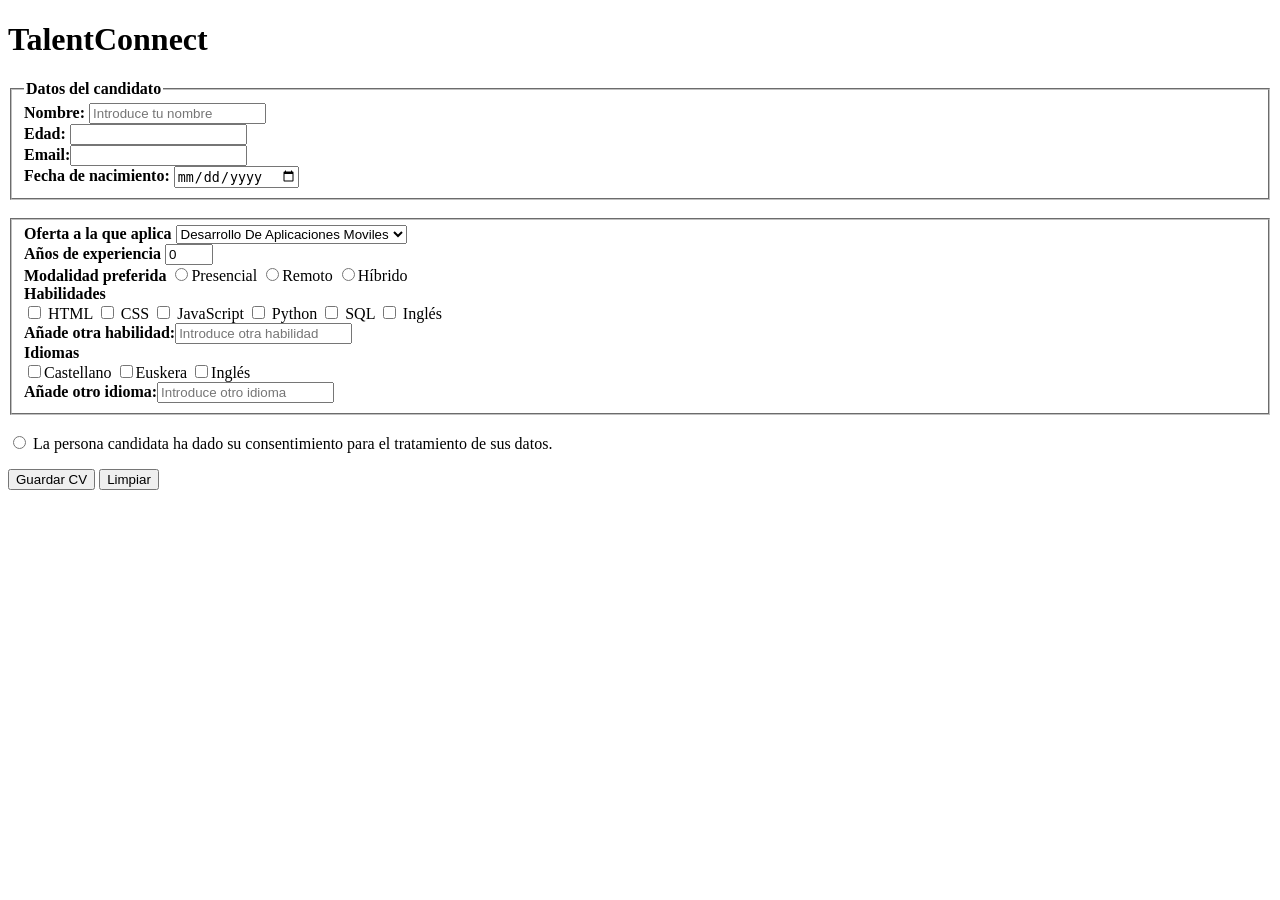
==== formulario.html @ cb963eca "feat: editar el formulario" ====
<!DOCTYPE html>
<html lang="en">
<head>
    <meta charset="UTF-8">
    <meta name="viewport" content="width=device-width, initial-scale=1.0">
    <title>Formulario TalentConnect</title>

</head>
<body>
    <h1>TalentConnect</h1>
    <form action="" method="POST" enctype="multipart/form-data">

        <fieldset>
            <legend><b>Datos del candidato</b></legend>
            <label for="nombre"><b>Nombre:</b></label>
            <input type="text" id="nombre" name="nombre" placeholder="Introduce tu nombre">
            <br>
            <label for="edad"><b>Edad:</b></label>
            <input type="number" id="edad" name="edad"/>
            <br>
            <b>Email:</b><input type="email" name="email" id="email">
            <br>
            <label for="nacimiento"><b>Fecha de nacimiento:</b></label>
            <input type="date" id="nacimiento" name="nacimiento">
            <br>
        </fieldset>
        
        <br>

        <fieldset>
            <label for="puesto" id="puesto"><b>Oferta a la que aplica</b></label>
            <select name="puesto" id="puesto">
                <option value="DdAM">Desarrollo De Aplicaciones Moviles</option>
                <option value="DW">Desarrollo Web</option>
                <option value="GdBD">Gestion de bases de datos</option>
            </select>
     

        <div>
          <label for="experiencia" id="experiencia"><b>Años de experiencia</b></label>
          <input type="number" id="experiencia" min="0" max="40" value="0">
        </div>
 

        <div>
            <span><b>Modalidad preferida</b></span>
                <label><input type="radio" name="modalidad" id="presencial" value="presencial">Presencial</label>
                <label><input type="radio" name="modalidad" id="remoto" value="remoto">Remoto</label>
                <label><input type="radio" name="modalidad" id="híbrido" value="híbrido">Híbrido</label>
            </div>
        </div>
    
        <div class="campo">
            <span><b>Habilidades</b></span>
            <div class="opciones">
                <label><input type="checkbox" name="habilidades" value="HTML"> HTML</label>
                <label><input type="checkbox" name="habilidades" value="CSS"> CSS</label>
                <label><input type="checkbox" name="habilidades" value="JavaScript"> JavaScript</label>
                <label><input type="checkbox" name="habilidades" value="Python"> Python</label>
                <label><input type="checkbox" name="habilidades" value="SQL"> SQL</label>
                <label><input type="checkbox" name="habilidades" value="Inglés"> Inglés</label> 
                <br>
                <b>Añade otra habilidad:</b><label><input type="text" name="habilidades" placeholder="Introduce otra habilidad"></label>
          </div>
        </div>

        <div class="idiomas">
            <span><b>Idiomas</b></span>
            <div class="opciones">
            <label><input type="checkbox" name="idioma" value="Castellano">Castellano</label>
            <label><input type="checkbox" name="idioma" value="Euskera">Euskera</label>
            <label><input type="checkbox" name="idioma" value="Inglés">Inglés</label>
            <br>
            <b>Añade otro idioma:</b><label><input type="text" name="idioma" placeholder="Introduce otro idioma">
            </div>
        </div>
        
        </fieldset>

        <!-- Poner que este campo sea oblogatorio con "required" -->
        <br>

        <label class="acepto">
          <input type="radio" id="privacidad">  
          La persona candidata ha dado su consentimiento para el tratamiento de sus datos.
        </label>
          <p id="errores" class="error"></p>

        <div class="botones">
          <button type="submit" class="botonEnviar">Guardar CV</button>
          <button type="reset" class="botonBorrar">Limpiar</button>
        </div>
    </form>

    <script>
        function ValidarForm() {
            var nombre = document.getElementById("nombre").value;
            var edad = document.getElementById("edad").value;
            var email = document.getElementById("email").value;
            var nacimiento = document.getElementById("nacimiento").value;
            var experiencia = document.getElementById("experiencia").value;    
            var puesto = document.getElementById("puesto").value;
            var 
            }

    </script>



</body>
</html>
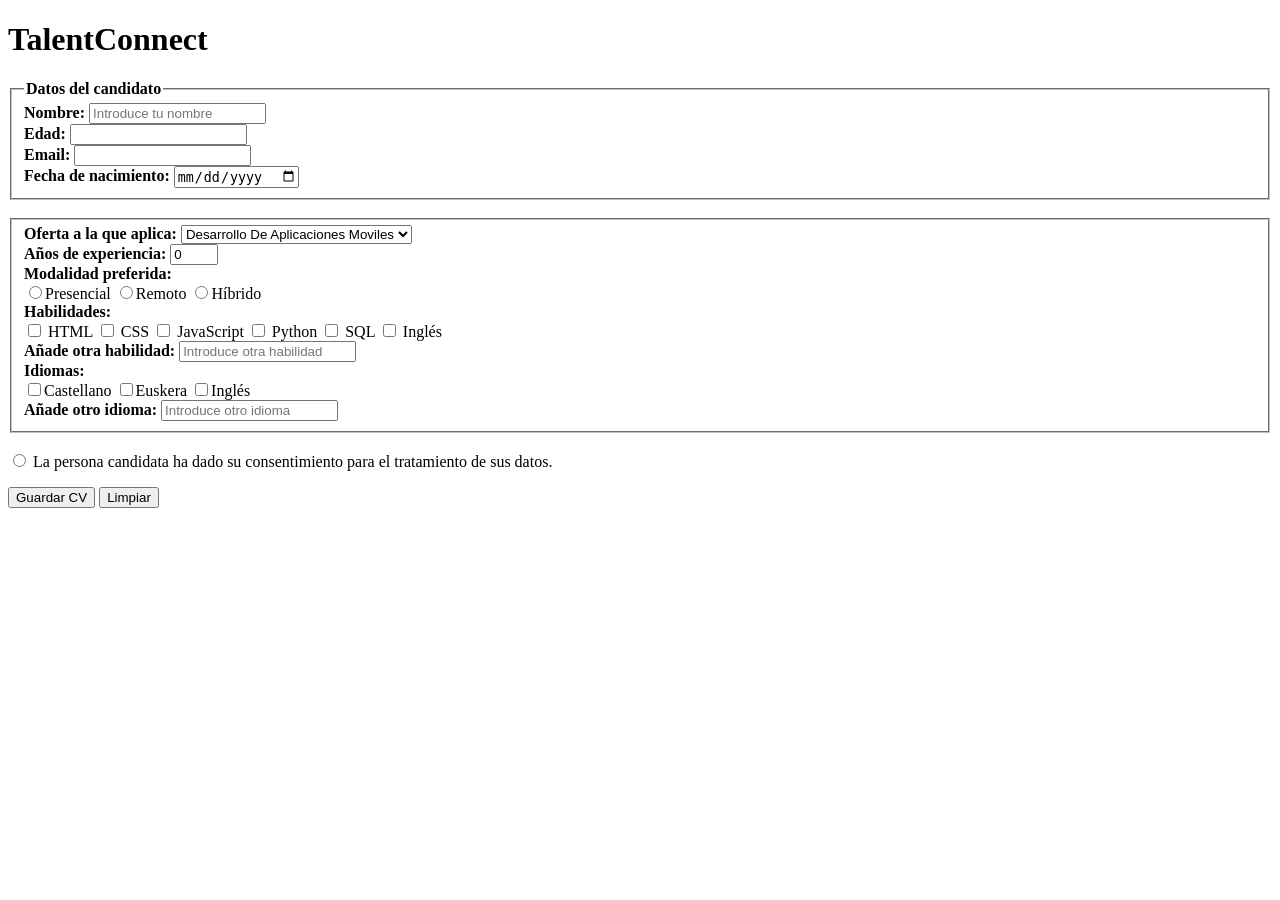
==== commit 856cfcfc: "feat: ordenar el código" ====
--- a/formulario.html
+++ b/formulario.html
@@ -18,7 +18,7 @@
             <label for="edad"><b>Edad:</b></label>
             <input type="number" id="edad" name="edad"/>
             <br>
-            <b>Email:</b><input type="email" name="email" id="email">
+            <b>Email: </b><input type="email" name="email" id="email">
             <br>
             <label for="nacimiento"><b>Fecha de nacimiento:</b></label>
             <input type="date" id="nacimiento" name="nacimiento">
@@ -28,7 +28,7 @@
         <br>
 
         <fieldset>
-            <label for="puesto" id="puesto"><b>Oferta a la que aplica</b></label>
+            <label for="puesto" id="puesto"><b>Oferta a la que aplica: </b></label>
             <select name="puesto" id="puesto">
                 <option value="DdAM">Desarrollo De Aplicaciones Moviles</option>
                 <option value="DW">Desarrollo Web</option>
@@ -37,13 +37,14 @@
      
 
         <div>
-          <label for="experiencia" id="experiencia"><b>Años de experiencia</b></label>
+          <label for="experiencia" id="experiencia"><b>Años de experiencia: </b></label>
           <input type="number" id="experiencia" min="0" max="40" value="0">
         </div>
  
 
         <div>
-            <span><b>Modalidad preferida</b></span>
+            <span><b>Modalidad preferida: </b></span>
+            <br>
                 <label><input type="radio" name="modalidad" id="presencial" value="presencial">Presencial</label>
                 <label><input type="radio" name="modalidad" id="remoto" value="remoto">Remoto</label>
                 <label><input type="radio" name="modalidad" id="híbrido" value="híbrido">Híbrido</label>
@@ -51,7 +52,7 @@
         </div>
     
         <div class="campo">
-            <span><b>Habilidades</b></span>
+            <span><b>Habilidades: </b></span> <br>
             <div class="opciones">
                 <label><input type="checkbox" name="habilidades" value="HTML"> HTML</label>
                 <label><input type="checkbox" name="habilidades" value="CSS"> CSS</label>
@@ -60,18 +61,18 @@
                 <label><input type="checkbox" name="habilidades" value="SQL"> SQL</label>
                 <label><input type="checkbox" name="habilidades" value="Inglés"> Inglés</label> 
                 <br>
-                <b>Añade otra habilidad:</b><label><input type="text" name="habilidades" placeholder="Introduce otra habilidad"></label>
+                <b>Añade otra habilidad: </b><label><input type="text" name="habilidades" placeholder="Introduce otra habilidad"></label>
           </div>
         </div>
 
         <div class="idiomas">
-            <span><b>Idiomas</b></span>
+            <span><b>Idiomas: </b></span>
             <div class="opciones">
             <label><input type="checkbox" name="idioma" value="Castellano">Castellano</label>
             <label><input type="checkbox" name="idioma" value="Euskera">Euskera</label>
             <label><input type="checkbox" name="idioma" value="Inglés">Inglés</label>
             <br>
-            <b>Añade otro idioma:</b><label><input type="text" name="idioma" placeholder="Introduce otro idioma">
+            <b>Añade otro idioma: </b><label><input type="text" name="idioma" placeholder="Introduce otro idioma">
             </div>
         </div>
         
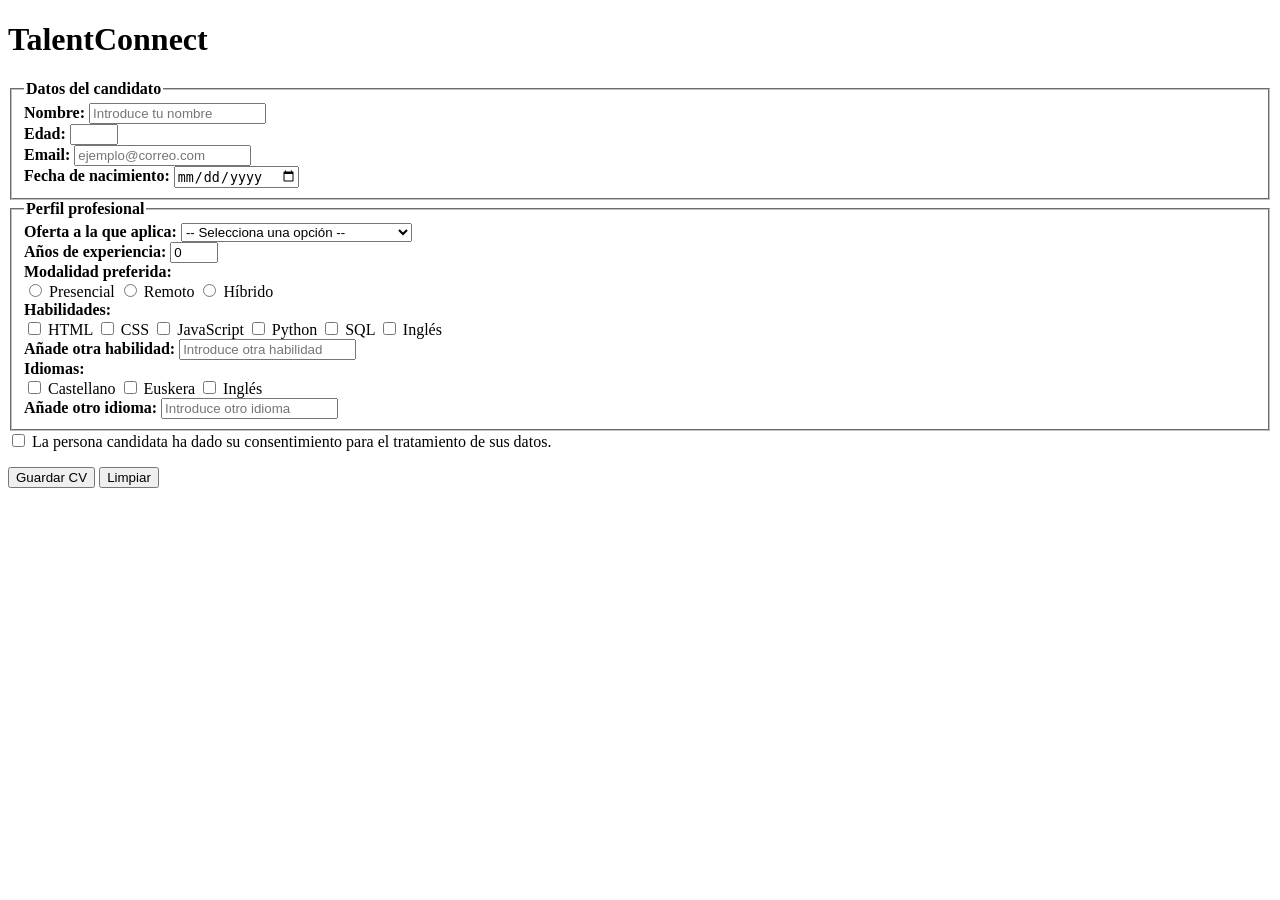
==== commit c2cbf1ff: "fix: arerglar algunos errores del form como nombres repetidos en label e input, cambiar el input de " ====
--- a/formulario.html
+++ b/formulario.html
@@ -1,112 +1,120 @@
 <!DOCTYPE html>
-<html lang="en">
+<html lang="es">
+
 <head>
     <meta charset="UTF-8">
     <meta name="viewport" content="width=device-width, initial-scale=1.0">
     <title>Formulario TalentConnect</title>
+    <link rel="stylesheet" href="estilos.css">
+</head>
 
-</head>
-<body>
-    <h1>TalentConnect</h1>
-    <form action="" method="POST" enctype="multipart/form-data">
+<body class="pagina_formulario">
+    <div class="contenedor">
+        <h1>TalentConnect</h1>
+        <form id="formTalent" onsubmit="return validarForm(event)" method="POST" enctype="multipart/form-data">
 
-        <fieldset>
-            <legend><b>Datos del candidato</b></legend>
-            <label for="nombre"><b>Nombre:</b></label>
-            <input type="text" id="nombre" name="nombre" placeholder="Introduce tu nombre">
-            <br>
-            <label for="edad"><b>Edad:</b></label>
-            <input type="number" id="edad" name="edad"/>
-            <br>
-            <b>Email: </b><input type="email" name="email" id="email">
-            <br>
-            <label for="nacimiento"><b>Fecha de nacimiento:</b></label>
-            <input type="date" id="nacimiento" name="nacimiento">
-            <br>
-        </fieldset>
-        
-        <br>
+            <fieldset>
+                <legend><b>Datos del candidato</b></legend>
 
-        <fieldset>
-            <label for="puesto" id="puesto"><b>Oferta a la que aplica: </b></label>
-            <select name="puesto" id="puesto">
-                <option value="DdAM">Desarrollo De Aplicaciones Moviles</option>
-                <option value="DW">Desarrollo Web</option>
-                <option value="GdBD">Gestion de bases de datos</option>
-            </select>
-     
+                <div class="campo">
+                    <label for="nombre"><b>Nombre:</b></label>
+                    <input type="text" id="nombre" name="nombre" placeholder="Introduce tu nombre">
+                </div>
 
-        <div>
-          <label for="experiencia" id="experiencia"><b>Años de experiencia: </b></label>
-          <input type="number" id="experiencia" min="0" max="40" value="0">
-        </div>
- 
+                <div class="campo">
+                    <label for="edad"><b>Edad:</b></label>
+                    <input type="number" id="edad" name="edad" min="16" max="99">
+                </div>
 
-        <div>
-            <span><b>Modalidad preferida: </b></span>
-            <br>
-                <label><input type="radio" name="modalidad" id="presencial" value="presencial">Presencial</label>
-                <label><input type="radio" name="modalidad" id="remoto" value="remoto">Remoto</label>
-                <label><input type="radio" name="modalidad" id="híbrido" value="híbrido">Híbrido</label>
+                <div class="campo">
+                    <label for="email"><b>Email:</b></label>
+                    <input type="email" name="email" id="email" placeholder="ejemplo@correo.com">
+                </div>
+
+                <div class="campo">
+                    <label for="nacimiento"><b>Fecha de nacimiento:</b></label>
+                    <input type="date" id="nacimiento" name="nacimiento">
+                </div>
+            </fieldset>
+
+            <fieldset>
+                <legend><b>Perfil profesional</b></legend>
+
+                <div class="campo">
+                    <label for="puestoSelect"><b>Oferta a la que aplica:</b></label>
+                    <select name="puesto" id="puestoSelect">
+                        <option value="">-- Selecciona una opción --</option>
+                        <option value="DdAM">Desarrollo De Aplicaciones Móviles</option>
+                        <option value="DW">Desarrollo Web</option>
+                        <option value="GdBD">Gestión de bases de datos</option>
+                    </select>
+                </div>
+
+                <div class="campo">
+                    <label for="experiencia"><b>Años de experiencia:</b></label>
+                    <input type="number" id="experiencia" name="experiencia" min="0" max="40" value="0">
+                </div>
+
+                <div class="campo">
+                    <span><b>Modalidad preferida:</b></span>
+                    <div class="opciones-inline">
+                        <label><input type="radio" name="modalidad" id="presencial" value="presencial">
+                            Presencial</label>
+                        <label><input type="radio" name="modalidad" id="remoto" value="remoto"> Remoto</label>
+                        <label><input type="radio" name="modalidad" id="hibrido" value="híbrido"> Híbrido</label>
+                    </div>
+                </div>
+
+                <div class="campo">
+                    <span><b>Habilidades:</b></span>
+                    <div class="opciones-grid">
+                        <label><input type="checkbox" id="hab-html" name="habilidades" value="HTML"> HTML</label>
+                        <label><input type="checkbox" id="hab-css" name="habilidades" value="CSS"> CSS</label>
+                        <label><input type="checkbox" id="hab-js" name="habilidades" value="JavaScript">
+                            JavaScript</label>
+                        <label><input type="checkbox" id="hab-python" name="habilidades" value="Python"> Python</label>
+                        <label><input type="checkbox" id="hab-sql" name="habilidades" value="SQL"> SQL</label>
+                        <label><input type="checkbox" id="hab-ingles" name="habilidades" value="Inglés"> Inglés</label>
+                    </div>
+                    <div class="otra-opcion">
+                        <label for="otraHabilidad"><b>Añade otra habilidad:</b></label>
+                        <input type="text" id="otraHabilidad" name="otraHabilidad"
+                            placeholder="Introduce otra habilidad">
+                    </div>
+                </div>
+
+                <div class="campo">
+                    <span><b>Idiomas:</b></span>
+                    <div class="opciones-grid">
+                        <label><input type="checkbox" id="idio-castellano" name="idioma" value="Castellano">
+                            Castellano</label>
+                        <label><input type="checkbox" id="idio-euskera" name="idioma" value="Euskera"> Euskera</label>
+                        <label><input type="checkbox" id="idio-ingles" name="idioma" value="Inglés"> Inglés</label>
+                    </div>
+                    <div class="otra-opcion">
+                        <label for="otroIdioma"><b>Añade otro idioma:</b></label>
+                        <input type="text" id="otroIdioma" name="otroIdioma" placeholder="Introduce otro idioma">
+                    </div>
+                </div>
+            </fieldset>
+
+            <div class="campo privacidad-box">
+                <label class="acepto">
+                    <input type="checkbox" id="privacidad" name="privacidad">
+                    La persona candidata ha dado su consentimiento para el tratamiento de sus datos.
+                </label>
             </div>
-        </div>
-    
-        <div class="campo">
-            <span><b>Habilidades: </b></span> <br>
-            <div class="opciones">
-                <label><input type="checkbox" name="habilidades" value="HTML"> HTML</label>
-                <label><input type="checkbox" name="habilidades" value="CSS"> CSS</label>
-                <label><input type="checkbox" name="habilidades" value="JavaScript"> JavaScript</label>
-                <label><input type="checkbox" name="habilidades" value="Python"> Python</label>
-                <label><input type="checkbox" name="habilidades" value="SQL"> SQL</label>
-                <label><input type="checkbox" name="habilidades" value="Inglés"> Inglés</label> 
-                <br>
-                <b>Añade otra habilidad: </b><label><input type="text" name="habilidades" placeholder="Introduce otra habilidad"></label>
-          </div>
-        </div>
 
-        <div class="idiomas">
-            <span><b>Idiomas: </b></span>
-            <div class="opciones">
-            <label><input type="checkbox" name="idioma" value="Castellano">Castellano</label>
-            <label><input type="checkbox" name="idioma" value="Euskera">Euskera</label>
-            <label><input type="checkbox" name="idioma" value="Inglés">Inglés</label>
-            <br>
-            <b>Añade otro idioma: </b><label><input type="text" name="idioma" placeholder="Introduce otro idioma">
+            <p id="errores" class="error-msg"></p>
+
+            <div class="botones">
+                <button type="submit" class="botonEnviar">Guardar CV</button>
+                <button type="reset" class="botonBorrar">Limpiar</button>
             </div>
-        </div>
-        
-        </fieldset>
+        </form>
+    </div>
 
-        <!-- Poner que este campo sea oblogatorio con "required" -->
-        <br>
+    <script src="validar.js"></script>
+</body>
 
-        <label class="acepto">
-          <input type="radio" id="privacidad">  
-          La persona candidata ha dado su consentimiento para el tratamiento de sus datos.
-        </label>
-          <p id="errores" class="error"></p>
-
-        <div class="botones">
-          <button type="submit" class="botonEnviar">Guardar CV</button>
-          <button type="reset" class="botonBorrar">Limpiar</button>
-        </div>
-    </form>
-
-    <script>
-        function ValidarForm() {
-            var nombre = document.getElementById("nombre").value;
-            var edad = document.getElementById("edad").value;
-            var email = document.getElementById("email").value;
-            var nacimiento = document.getElementById("nacimiento").value;
-            var experiencia = document.getElementById("experiencia").value;    
-            var puesto = document.getElementById("puesto").value;
-            var 
-            }
-
-    </script>
-
-
-
-</body>
 </html>
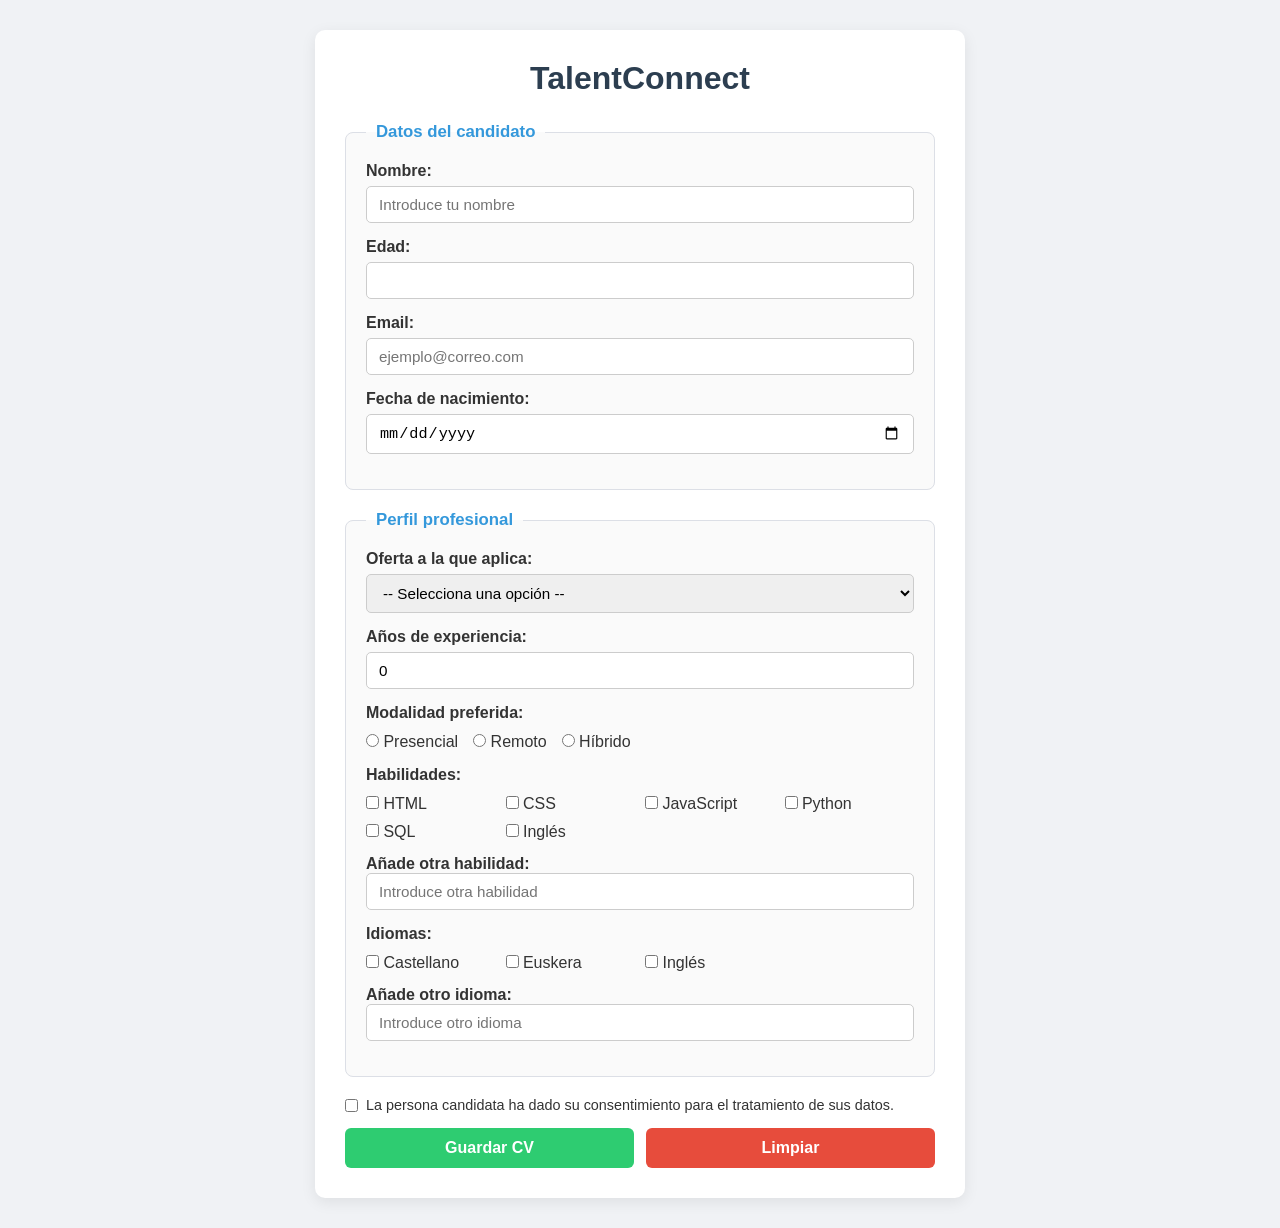
==== commit 3f1700c5: "feat: css basico aplicado al formulario" ====
--- a/formulario.html
+++ b/formulario.html
@@ -5,7 +5,7 @@
     <meta charset="UTF-8">
     <meta name="viewport" content="width=device-width, initial-scale=1.0">
     <title>Formulario TalentConnect</title>
-    <link rel="stylesheet" href="estilos.css">
+    <link rel="stylesheet" href="styles/formulario.css">
 </head>
 
 <body class="pagina_formulario">
--- a/styles/formulario.css
+++ b/styles/formulario.css
@@ -0,0 +1,144 @@
+* {
+    box-sizing: border-box;
+    margin: 0;
+    padding: 0;
+}
+
+body.pagina_formulario {
+    font-family: 'Segoe UI', Tahoma, Geneva, Verdana, sans-serif;
+    background-color: #f0f2f5;
+    color: #333;
+    padding: 30px 15px;
+    display: flex;
+    justify-content: center;
+}
+
+.contenedor {
+    background: #ffffff;
+    width: 100%;
+    max-width: 650px;
+    padding: 30px;
+    border-radius: 10px;
+    box-shadow: 0 4px 15px rgba(0, 0, 0, 0.08);
+}
+
+h1 {
+    text-align: center;
+    color: #2c3e50;
+    margin-bottom: 25px;
+}
+
+fieldset {
+    border: 1px solid #dcdfe6;
+    border-radius: 8px;
+    padding: 20px;
+    margin-bottom: 20px;
+    background-color: #fafafa;
+}
+
+legend {
+    padding: 0 10px;
+    color: #3498db;
+    font-size: 1.05rem;
+}
+
+.campo {
+    margin-bottom: 15px;
+    display: flex;
+    flex-direction: column;
+    gap: 6px;
+}
+
+input[type="text"],
+input[type="number"],
+input[type="email"],
+input[type="date"],
+select {
+    width: 100%;
+    padding: 9px 12px;
+    border: 1px solid #ccc;
+    border-radius: 5px;
+    font-size: 0.95rem;
+    transition: border-color 0.2s;
+}
+
+input:focus,
+select:focus {
+    outline: none;
+    border-color: #3498db;
+    box-shadow: 0 0 4px rgba(52, 152, 219, 0.3);
+}
+
+.opciones-inline {
+    display: flex;
+    gap: 15px;
+    margin-top: 5px;
+}
+
+.opciones-grid {
+    display: grid;
+    grid-template-columns: repeat(auto-fill, minmax(110px, 1fr));
+    gap: 10px;
+    margin-top: 5px;
+}
+
+.otra-opcion {
+    margin-top: 8px;
+}
+
+.privacidad-box {
+    margin: 15px 0;
+}
+
+.acepto {
+    display: flex;
+    align-items: center;
+    gap: 8px;
+    font-size: 0.9rem;
+    cursor: pointer;
+}
+
+.error-msg {
+    color: #e74c3c;
+    background-color: #fceae9;
+    border-left: 4px solid #e74c3c;
+    padding: 10px;
+    border-radius: 4px;
+    font-size: 0.9rem;
+    display: none;
+    margin-bottom: 15px;
+}
+
+.error-msg:empty {
+    display: none;
+}
+
+.botones {
+    display: flex;
+    gap: 12px;
+}
+
+button {
+    flex: 1;
+    padding: 11px;
+    border: none;
+    border-radius: 6px;
+    font-size: 1rem;
+    font-weight: bold;
+    cursor: pointer;
+    transition: opacity 0.2s;
+}
+
+button:hover {
+    opacity: 0.9;
+}
+
+.botonEnviar {
+    background-color: #2ecc71;
+    color: white;
+}
+
+.botonBorrar {
+    background-color: #e74c3c;
+    color: white;
+}
